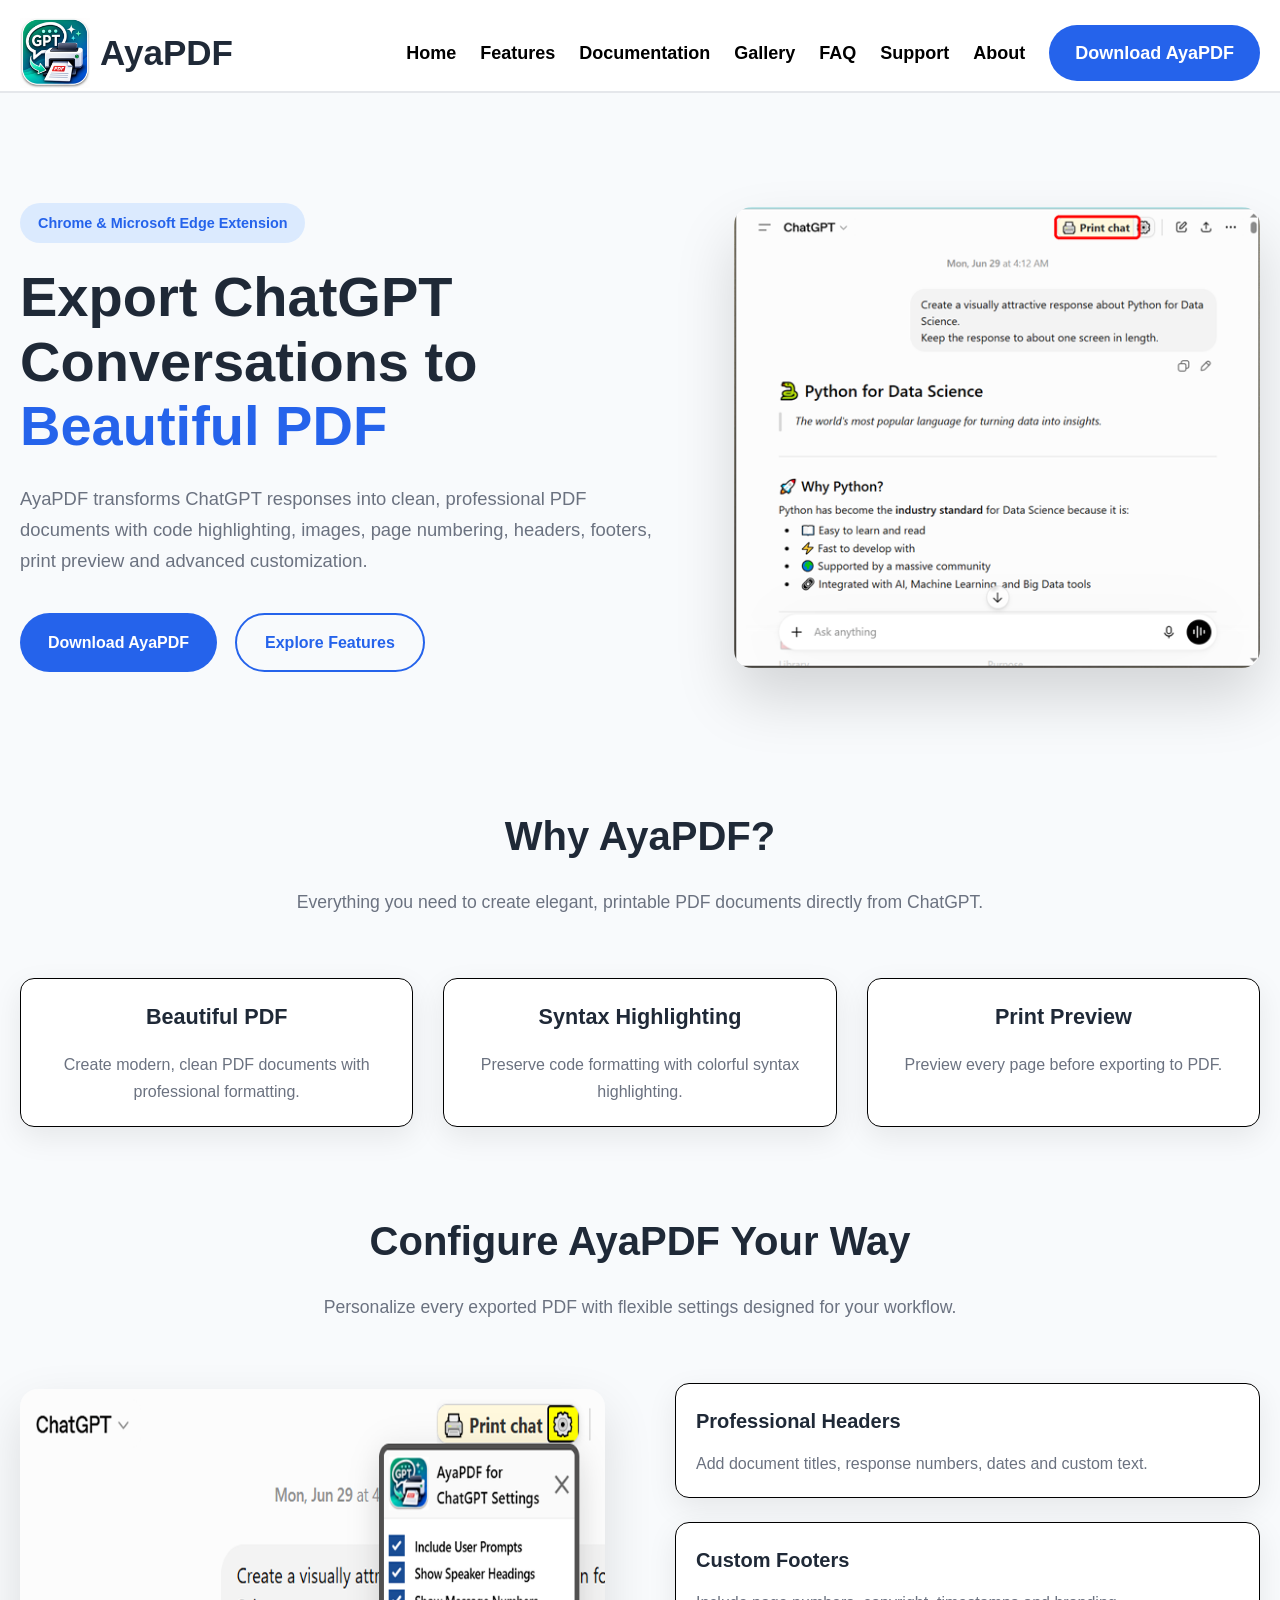
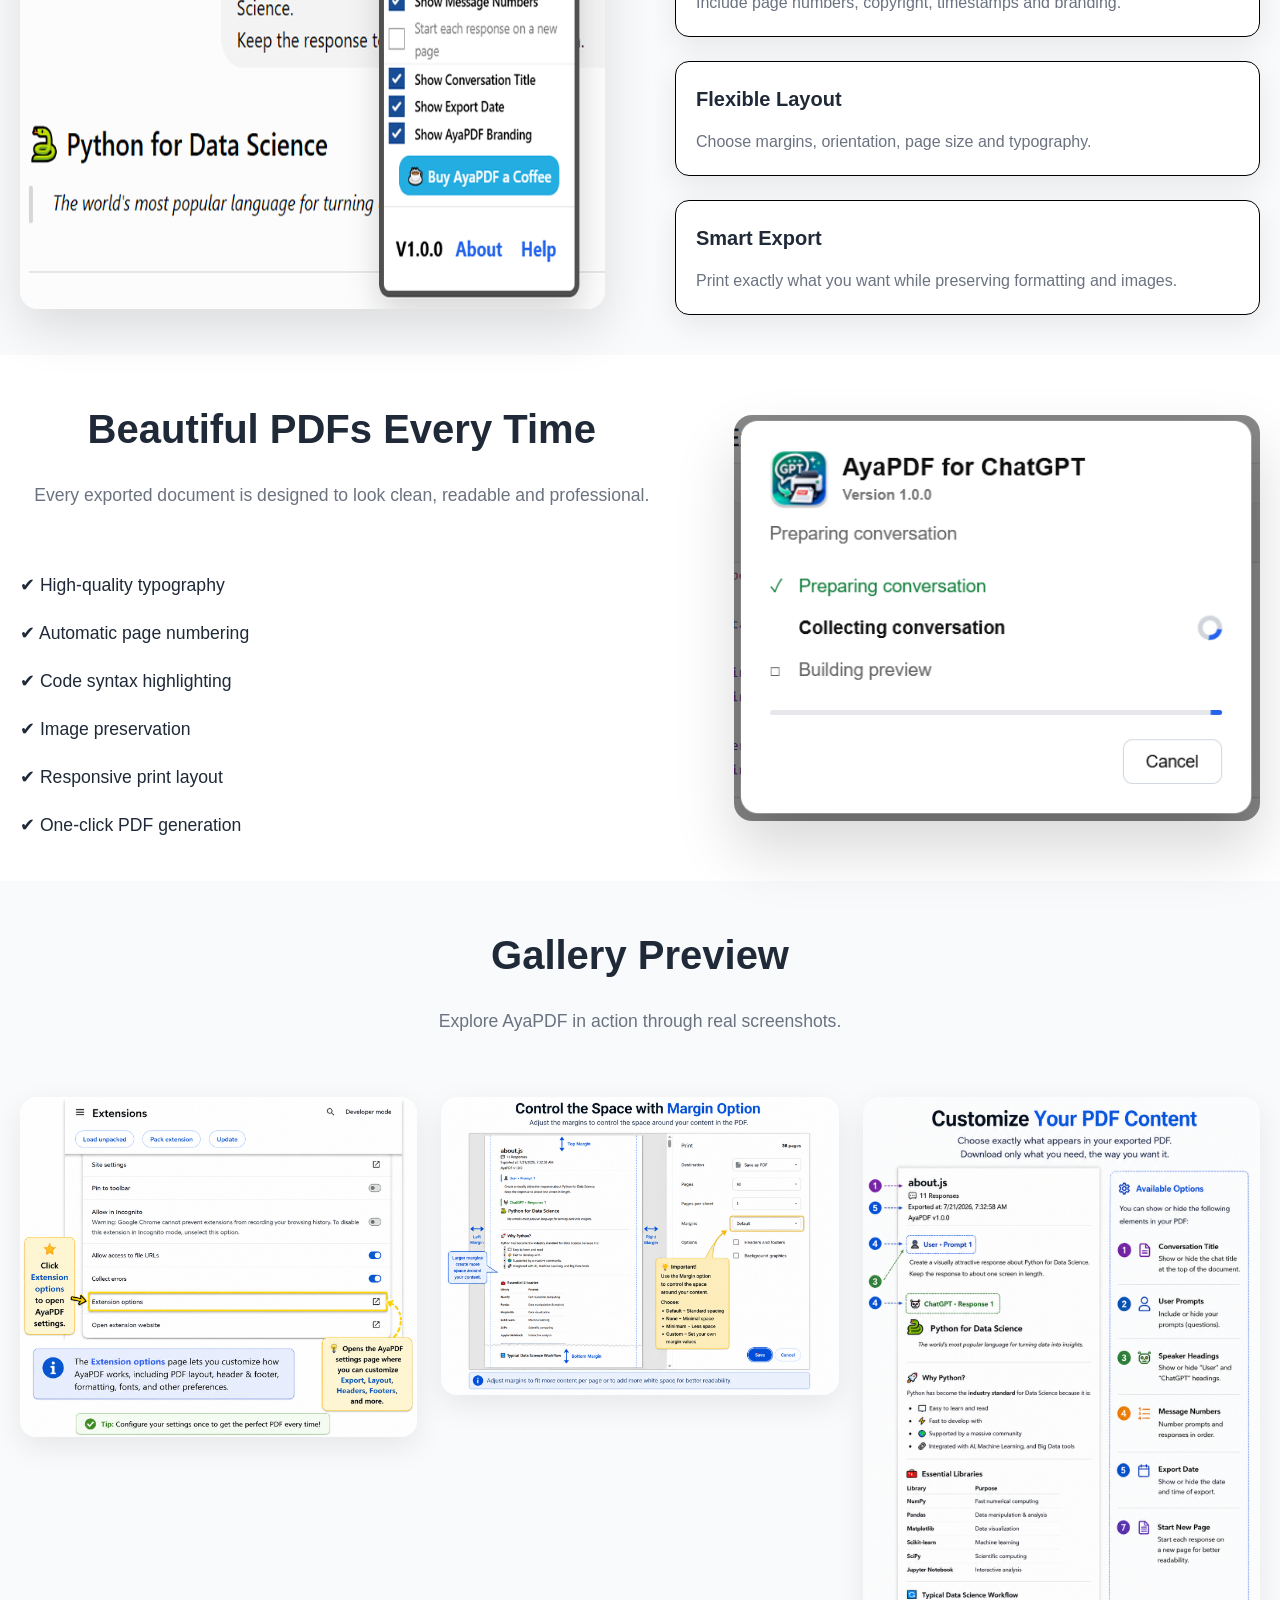
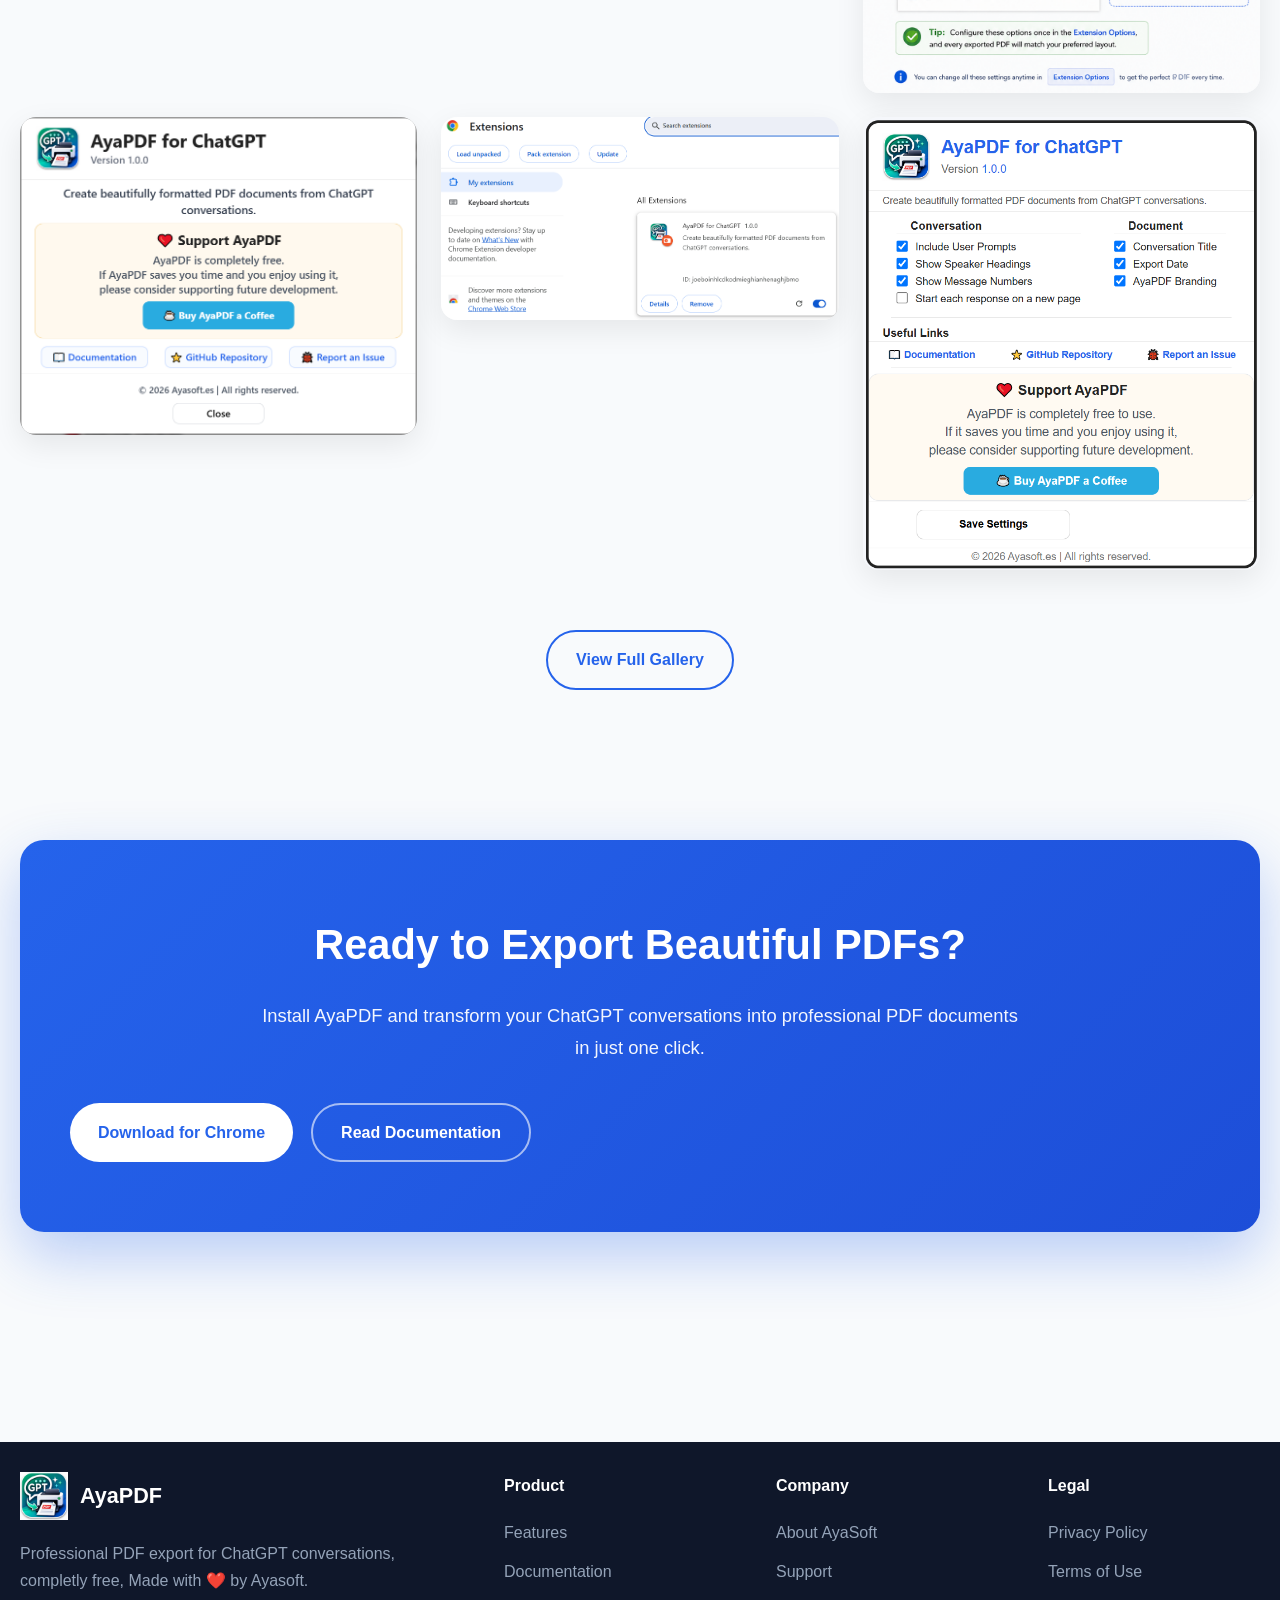
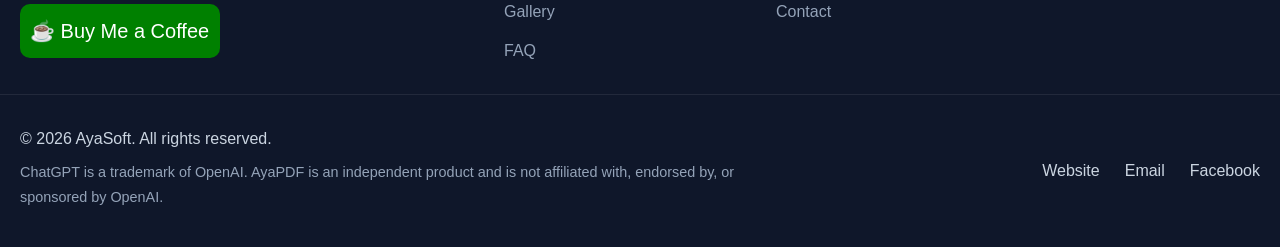
==== index.html @ 7990304e "Initial commit" ====
<!DOCTYPE html>
<html lang="en">

<head>

    <meta charset="UTF-8">
    <meta name="viewport" content="width=device-width, initial-scale=1.0">

    <title>AyaPDF for ChatGPT | Beautiful PDF Export</title>

    <meta name="description"
          content="Export ChatGPT conversations to beautiful PDF documents with syntax highlighting, page numbering, headers, footers and print preview.">

    <link rel="icon" href="images/logo.png">

    <link rel="stylesheet" href="css/common.css">
    <link rel="stylesheet" href="css/responsive.css">
    <link rel="stylesheet" href="css/home.css">

</head>

<body>

<header id="header"></header>

<main>

    <!-- ===================================================== -->
    <!-- HERO -->
    <!-- ===================================================== -->

    <section class="hero">

        <div class="container hero-grid">

            <div class="hero-content fade-in">

                <span class="badge">
                    Chrome & Microsoft Edge Extension
                </span>

                <h1>
                    Export ChatGPT Conversations to
                    <span>Beautiful PDF</span>
                </h1>

                <p>

                    AyaPDF transforms ChatGPT responses into clean,
                    professional PDF documents with code highlighting,
                    images, page numbering, headers, footers,
                    print preview and advanced customization.

                </p>

                <div class="hero-buttons">

                    <a href="#download"
                       class="btn btn-primary">

                        Download AyaPDF

                    </a>

                    <a href="features.html"
                       class="btn btn-outline">

                        Explore Features

                    </a>

                </div>

            </div>

            <div class="hero-image fade-in">

                <img src="images/01.png"
                     alt="AyaPDF Screenshot">

            </div>

        </div>

    </section>

    <!-- ===================================================== -->
    <!-- WHY AYAPDF -->
    <!-- ===================================================== -->

    <section class="why">

        <div class="container">

            <h2 class="section-title">
                Why AyaPDF?
            </h2>

            <p class="section-subtitle">

                Everything you need to create elegant,
                printable PDF documents directly from ChatGPT.

            </p>

            <div class="features-grid">

                <article class="card">

                    <h3>Beautiful PDF</h3>

                    <p>

                        Create modern, clean PDF documents
                        with professional formatting.

                    </p>

                </article>

                <article class="card">

                    <h3>Syntax Highlighting</h3>

                    <p>

                        Preserve code formatting with
                        colorful syntax highlighting.

                    </p>

                </article>

                <article class="card">

                    <h3>Print Preview</h3>

                    <p>

                        Preview every page before
                        exporting to PDF.

                    </p>

                </article>

            </div>

        </div>

    </section>

    <!-- ===================================================== -->
    <!-- CONFIGURE AYAPDF -->
    <!-- ===================================================== -->

    <section class="configure">

        <div class="container">

            <h2 class="section-title">
                Configure AyaPDF Your Way
            </h2>

            <p class="section-subtitle">

                Personalize every exported PDF with flexible settings
                designed for your workflow.

            </p>

            <div class="configure-grid">

                <div class="configure-image">

                    <img src="images/settings.png"
                         alt="AyaPDF Settings">

                </div>

                <div class="configure-content">

                    <div class="card">

                        <h3>Professional Headers</h3>

                        <p>
                            Add document titles, response numbers,
                            dates and custom text.
                        </p>

                    </div>

                    <div class="card">

                        <h3>Custom Footers</h3>

                        <p>
                            Include page numbers, copyright,
                            timestamps and branding.
                        </p>

                    </div>

                    <div class="card">

                        <h3>Flexible Layout</h3>

                        <p>
                            Choose margins, orientation,
                            page size and typography.
                        </p>

                    </div>

                    <div class="card">

                        <h3>Smart Export</h3>

                        <p>
                            Print exactly what you want while
                            preserving formatting and images.
                        </p>

                    </div>

                </div>

            </div>

        </div>

    </section>

    <!-- ===================================================== -->
    <!-- BEAUTIFUL PDF -->
    <!-- ===================================================== -->

    <section class="beautiful-pdf">

        <div class="container hero-grid">

            <div>

                <h2 class="section-title text-center">
                    Beautiful PDFs Every Time
                </h2>

                <p class="section-subtitle">

                    Every exported document is designed to look clean,
                    readable and professional.

                </p>

                <ul class="pdf-list">

                    <li>✔ High-quality typography</li>

                    <li>✔ Automatic page numbering</li>

                    <li>✔ Code syntax highlighting</li>

                    <li>✔ Image preservation</li>

                    <li>✔ Responsive print layout</li>

                    <li>✔ One-click PDF generation</li>

                </ul>

            </div>

            <div class="hero-image">

                <img src="images/03.png"
                     alt="Beautiful PDF">

            </div>

        </div>

    </section>    

    <!-- ===================================================== -->
    <!-- GALLERY PREVIEW -->
    <!-- ===================================================== -->

    <section class="gallery-preview">

        <div class="container">

            <h2 class="section-title">
                Gallery Preview
            </h2>

            <p class="section-subtitle">

                Explore AyaPDF in action through real screenshots.

            </p>

            <div class="gallery-grid">

                <img src="images/04.png" alt="AyaPDF Screenshot">

                <img src="images/06.png" alt="AyaPDF Screenshot">

                <img src="images/07.png" alt="AyaPDF Screenshot">

                <img src="images/08.png" alt="AyaPDF Screenshot">

                <img src="images/09.png" alt="AyaPDF Screenshot">

                <img src="images/11.png" alt="AyaPDF Screenshot">

            </div>

            <div class="text-center mt-5">

                <a href="gallery.html"
                   class="btn btn-outline">

                    View Full Gallery

                </a>

            </div>

        </div>

    </section>

    <!-- ===================================================== -->
    <!-- DOWNLOAD -->
    <!-- ===================================================== -->

    <section class="download-section"
             id="download">

        <div class="container">

            <div class="download-card">

                <h2>

                    Ready to Export Beautiful PDFs?

                </h2>

                <p>

                    Install AyaPDF and transform your ChatGPT
                    conversations into professional PDF documents
                    in just one click.

                </p>

                <div class="hero-buttons">

                    <a href="#"
                       class="btn btn-primary">

                        Download for Chrome

                    </a>

                    <a href="documentation.html"
                       class="btn btn-outline">

                        Read Documentation

                    </a>

                </div>

            </div>

        </div>

    </section>

</main>

<footer id="footer"></footer>

<script src="js/include.js"></script>
<script src="js/main.js"></script>

</body>

</html>
---- css/common.css ----
:root {
  --primary: #2563eb;
  --primary-dark: #1d4ed8;

  --text: #1f2937;
  --text-light: #6b7280;

  --white: #ffffff;

  --bg: #f8fafc;
  --bg-light: #f8fafc;

  --border: #e5e7eb;

  --shadow: 0 10px 30px rgba(0, 0, 0, 0.08);

  --header-height: 76px;

  --radius: 14px;

  --transition: 0.25s ease;

  --container: 1280px;
}

* {
  margin: 0;
  padding: 0;
  box-sizing: border-box;
}

html {
  scroll-behavior: smooth;
}

body {
  font-family: "Segoe UI", Arial, Helvetica, sans-serif;

  color: var(--text);

  background: var(--bg);

  line-height: 1.7;

  overflow-x: hidden;
}

img {
  display: block;

  max-width: 100%;
}

a {
  color: inherit;

  text-decoration: none;

  transition: var(--transition);
}

ul {
  list-style: none;
}

.container {
  width: min(calc(100% - 40px), var(--container));

  margin: auto;
}

main {
  min-height: 70vh;
}

/* =======================================
   HEADER
======================================= */

.site-header {
  position: sticky;

  top: 0;

  z-index: 1000;

  background: rgba(255, 255, 255, 0.92);

  backdrop-filter: blur(12px);

  border-bottom: 1px solid transparent;

  transition: var(--transition);
  padding-top: 15px;
  pdding-bottom: 15px;
  border-bottom: 2px solid var(--border);
}

.site-header.scrolled {
  border-bottom: 1px solid var(--border);

  box-shadow: 0 6px 24px rgba(0, 0, 0, 0.06);
}

.header-container {
  height: var(--header-height);

  display: flex;

  align-items: center;

  justify-content: space-between;
}

.logo {
  display: flex;

  align-items: center;

  gap: 10px;

  font-size:35px;

  font-weight: 800;
}

.logo img {
  width: 70px;

  height: 70px;

}

.main-nav ul {
  display: flex;

  align-items: center;

  gap: 24px;



}

.main-nav a {
  color: #000;
  font-size:18px;

  font-weight: 500;
  font-weight: 700;
}

.main-nav a:hover {
  color: var(--primary);
}

.main-nav a.active {
  color: var(--primary);

  font-weight: 700;
}

.btn-download {
  display: inline-flex;

  align-items: center;

  justify-content: center;

  padding: 13px 26px;

  background: var(--primary);

  color: #fff !important;

  border-radius: 999px;

  font-weight: 900;
}

.btn-download:hover {
  background: var(--primary-dark);
}

.menu-toggle {
  display: none;

  background: none;

  border: none;

  cursor: pointer;
}

.menu-toggle span {
  display: block;

  width: 26px;

  height: 3px;

  background: #222;

  margin: 5px 0;

  transition: 0.3s;
}



/* =======================================
   FOOTER
======================================= */

.site-footer {
  margin-top: 100px;

  background: #0f172a;

  color: #cbd5e1;
}

.footer-grid {
  display: grid;

  grid-template-columns: 2fr 1fr 1fr 1fr;

  gap: 60px;

  padding: 30px 0;
}

.footer-logo {
  display: flex;

  align-items: center;

  gap: 12px;

  margin-bottom: 20px;

  color: #fff;

  font-size: 1.35rem;

  font-weight: 700;
}

.footer-logo img {
  width: 48px;

  height: 48px;
}

.footer-brand p {
  max-width: 420px;

  color: #94a3b8;
}

.footer-column h4 {
  color: #fff;

  margin-bottom: 20px;

  font-size: 1rem;
}

.footer-column ul {
  display: flex;

  flex-direction: column;

  gap: 12px;
}

.footer-column a {
  color: #94a3b8;
}

.footer-column a:hover {
  color: #fff;
}

.footer-bottom {
  border-top: 1px solid rgba(255, 255, 255, 0.08);
}

.footer-bottom-content {
  display: flex;

  justify-content: space-between;

  align-items: center;

  gap: 40px;

  padding: 30px 0;
}

.footer-copy p {
  margin-bottom: 8px;
}

.footer-note {
  color: #94a3b8;

  font-size: 0.9rem;

  max-width: 760px;
}

.footer-links {
  display: flex;

  gap: 25px;

  flex-wrap: wrap;
}

.footer-links a {
  color: #cbd5e1;

  font-weight: 500;
}

.footer-links a:hover {
  color: #fff;
}

/* =======================================
   BUTTONS
======================================= */

.btn {
  display: inline-flex;

  align-items: center;

  justify-content: center;

  gap: 10px;

  padding: 14px 28px;

  border-radius: 999px;

  font-weight: 600;

  transition: var(--transition);
}

.btn-primary {
  background: var(--primary);

  color: #fff;
}

.btn-primary:hover {
  background: var(--primary-dark);
}

.btn-outline {
  border: 2px solid var(--primary);

  color: var(--primary);
}

.btn-outline:hover {
  background: var(--primary);

  color: #fff;
}

/* =======================================
   COMMON SECTIONS
======================================= */

section {
  padding: 40px 0;
}

.section-title {
  font-size: 2.5rem;

  font-weight: 700;

  text-align: center;

  margin-bottom: 18px;
}

.section-subtitle {
  max-width: 760px;

  margin: 0 auto 60px;

  text-align: center;

  color: var(--text-light);

  font-size: 1.1rem;
}

/* =======================================
   CARDS
======================================= */

.card {
  background: #fff;

  border: 1px solid var(--border);

  border-radius: var(--radius);

  box-shadow: var(--shadow);

  padding: 20px;

  transition: var(--transition);
  border-color: black;
}

.card:hover {
  transform: translateY(-6px);

  box-shadow: 0 18px 40px rgba(0, 0, 0, 0.12);
}

/* =======================================
   UTILITIES
======================================= */

.text-center {
  text-align: center;
}

.mt-1 {
  margin-top: 10px;
}
.mt-2 {
  margin-top: 20px;
}
.mt-3 {
  margin-top: 30px;
}
.mt-4 {
  margin-top: 40px;
}
.mt-5 {
  margin-top: 60px;
}

.mb-1 {
  margin-bottom: 10px;
}
.mb-2 {
  margin-bottom: 20px;
}
.mb-3 {
  margin-bottom: 30px;
}
.mb-4 {
  margin-bottom: 40px;
}
.mb-5 {
  margin-bottom: 60px;
}

.py-0 {
  padding-top: 0;
  padding-bottom: 0;
}

/* =======================================
   ANIMATIONS
======================================= */

.fade-in {
  animation: fadeIn 0.8s ease both;
}

@keyframes fadeIn {
  from {
    opacity: 0;
    transform: translateY(25px);
  }

  to {
    opacity: 1;
    transform: translateY(0);
  }
}

@keyframes float {
  0% {
    transform: translateY(0);
  }

  50% {
    transform: translateY(-8px);
  }

  100% {
    transform: translateY(0);
  }
}

.float {
  animation: float 4s ease-in-out infinite;
}

/* =======================================
   SELECTION
======================================= */

::selection {
  background: var(--primary);

  color: #fff;
}

/* =======================================
   SCROLLBAR
======================================= */

::-webkit-scrollbar {
  width: 10px;
}

::-webkit-scrollbar-track {
  background: #f3f4f6;
}

::-webkit-scrollbar-thumb {
  background: #cbd5e1;

  border-radius: 999px;
}

::-webkit-scrollbar-thumb:hover {
  background: #94a3b8;
}

.buymecoffe {
  border: 3px sold red;
  padding: 10px 10px;
  border-radius: 10px;
  background-color: green;
  color: white;
  margin-top: 10px;
  width: 200px;
  weight:700;
  font-size: 20px;
}

.buymecoffe:hover {
  background-color: rgb(255, 238, 0);
  color: black;
  transform:translateY(-3px);
}
---- css/responsive.css ----
/* ==========================================
   1200px
========================================== */

@media (max-width:1200px){

    .container{
        width:min(calc(100% - 40px),1100px);
    }

}


/* ==========================================
   992px
========================================== */

@media (max-width:992px){

    .footer-grid{

        grid-template-columns:1fr 1fr;
        gap:50px;

    }

}


/* ==========================================
   768px
========================================== */

@media (max-width:768px){

    :root{

        --header-height:72px;

    }

    .menu-toggle{

        display:block;
        z-index:1002;

    }

    .main-nav{

        position:fixed;

        top:72px;
        left:0;
        right:0;

        background:#ffffff;

        border-top:1px solid var(--border);

        box-shadow:0 20px 40px rgba(0,0,0,.08);

        padding:20px;

        transform:translateY(-120%);
        opacity:0;
        visibility:hidden;

        transition:.3s;

    }

    .main-nav.active{

        transform:translateY(0);

        opacity:1;

        visibility:visible;

    }

    .main-nav ul{

        flex-direction:column;

        align-items:flex-start;

        gap:18px;

    }

    .nav-download{

        width:100%;
        margin-top:10px;

    }

    .nav-download .btn-download{

        width:100%;
        justify-content:center;

    }

    .menu-toggle.active span:nth-child(1){

        transform:translateY(8px) rotate(45deg);

    }

    .menu-toggle.active span:nth-child(2){

        opacity:0;

    }

    .menu-toggle.active span:nth-child(3){

        transform:translateY(-8px) rotate(-45deg);

    }

    .section-title{

        font-size:2rem;

    }

    .section-subtitle{

        font-size:1rem;

        margin-bottom:40px;

    }

    .footer-grid{

        grid-template-columns:1fr;

        gap:40px;

    }

    .footer-bottom-content{

        flex-direction:column;

        align-items:flex-start;

        gap:25px;

    }

}


/* ==========================================
   576px
========================================== */

@media (max-width:576px){

    .container{

        width:calc(100% - 24px);

    }

    section{

        padding:70px 0;

    }

    .section-title{

        font-size:1.8rem;

    }

    .logo span{

        font-size:1.15rem;

    }

    .logo img{

        width:42px;
        height:42px;

    }

    .footer-logo img{

        width:42px;
        height:42px;

    }

    .btn,
    .btn-download{

        width:100%;

    }

}
---- css/home.css ----
/* =======================================
   HERO
======================================= */

.hero{

    padding:110px 0 90px;

    /* background:linear-gradient(
        180deg,
        #ffffff 0%,
        #f8fbff 100%
    ); */
    background-color: #F8FAFC;

}

.hero-grid{

    display:grid;

    grid-template-columns:1.1fr .9fr;

    align-items:center;

    gap:70px;

}

.badge{

    display:inline-block;

    padding:8px 18px;

    border-radius:999px;

    background:#dbeafe;

    color:#2563eb;

    font-size:.9rem;

    font-weight:600;

    margin-bottom:22px;

}

.hero h1{

    font-size:3.5rem;

    line-height:1.15;

    margin-bottom:24px;

}

.hero h1 span{

    color:var(--primary);

}

.hero p{

    font-size:1.15rem;

    color:var(--text-light);

    margin-bottom:36px;

    max-width:650px;

}

.hero-buttons{

    display:flex;

    gap:18px;

    flex-wrap:wrap;

}

.hero-image{

    text-align:center;

}

.hero-image img{

    width:100%;

    max-width:560px;

    margin:auto;

    border-radius:18px;

    box-shadow:0 30px 60px rgba(0,0,0,.15);

}

/* =======================================
   WHY AYAPDF
======================================= */

.features-grid{

    display:grid;

    grid-template-columns:repeat(3,1fr);

    gap:30px;

}

.features-grid .card{

    text-align:center;

}

.features-grid h3{

    margin-bottom:16px;

    font-size:1.35rem;

}

.features-grid p{

    color:var(--text-light);

}

/* =======================================
   CONFIGURE AYAPDF
======================================= */

.configure{

    background:var(--bg-light);

}

.configure-grid{

    display:grid;

    grid-template-columns:1fr 1fr;

    gap:70px;

    align-items:center;

}

.configure-image img{

    width:100%;

    border-radius:18px;

    box-shadow:0 20px 50px rgba(0,0,0,.12);

}

.configure-content{

    display:grid;

    gap:24px;

}

.configure-content .card h3{

    margin-bottom:12px;

    font-size:1.25rem;

}

.configure-content .card p{

    color:var(--text-light);

}

/* =======================================
   BEAUTIFUL PDF
======================================= */

.beautiful-pdf{

    background:#fff;

}

.pdf-list{

    display:grid;

    gap:18px;

    margin-top:30px;

}

.pdf-list li{

    font-size:1.1rem;

    font-weight:500;

    color:var(--text);

}

/* =======================================
   GALLERY PREVIEW
======================================= */

.gallery-preview{

    background:var(--bg-light);

}

.gallery-grid{

    display:grid;

    grid-template-columns:repeat(3,1fr);

    gap:24px;

}

.gallery-grid img{

    width:100%;

    border-radius:16px;

    cursor:pointer;

    transition:var(--transition);

    box-shadow:0 10px 30px rgba(0,0,0,.08);

}

.gallery-grid img:hover{

    transform:translateY(-8px);

    box-shadow:0 20px 45px rgba(0,0,0,.16);

}

/* =======================================
   DOWNLOAD CTA
======================================= */

.download-section{

    padding:110px 0;

}

.download-card{

    background:linear-gradient(
        135deg,
        #2563eb,
        #1d4ed8
    );

    color:#ffffff;

    border-radius:24px;

    padding:70px 50px;

    text-align:center;

    box-shadow:0 24px 60px rgba(37,99,235,.30);

}

.download-card h2{

    font-size:2.6rem;

    margin-bottom:20px;

}

.download-card p{

    max-width:760px;

    margin:0 auto 40px;

    font-size:1.15rem;

    opacity:.95;

}

.download-card .btn-primary{

    background:#ffffff;

    color:var(--primary);

}

.download-card .btn-primary:hover{

    background:#f3f4f6;

}

.download-card .btn-outline{

    border:2px solid rgba(255,255,255,.6);

    color:#ffffff;

}

.download-card .btn-outline:hover{

    background:#ffffff;

    color:var(--primary);

}

/* =======================================
   RESPONSIVE
======================================= */

@media (max-width:992px){

    .hero-grid,
    .configure-grid{

        grid-template-columns:1fr;

        text-align:center;

    }

    .features-grid{

        grid-template-columns:1fr;

    }

    .gallery-grid{

        grid-template-columns:repeat(2,1fr);

    }

    .pdf-list{

        text-align:left;

        max-width:420px;

        margin:30px auto 0;

    }

}

@media (max-width:576px){

    .hero{

        padding:80px 0 60px;

    }

    .hero h1{

        font-size:2.4rem;

    }

    .gallery-grid{

        grid-template-columns:1fr;

    }

    .download-card{

        padding:45px 24px;

    }

    .download-card h2{

        font-size:2rem;

    }

}
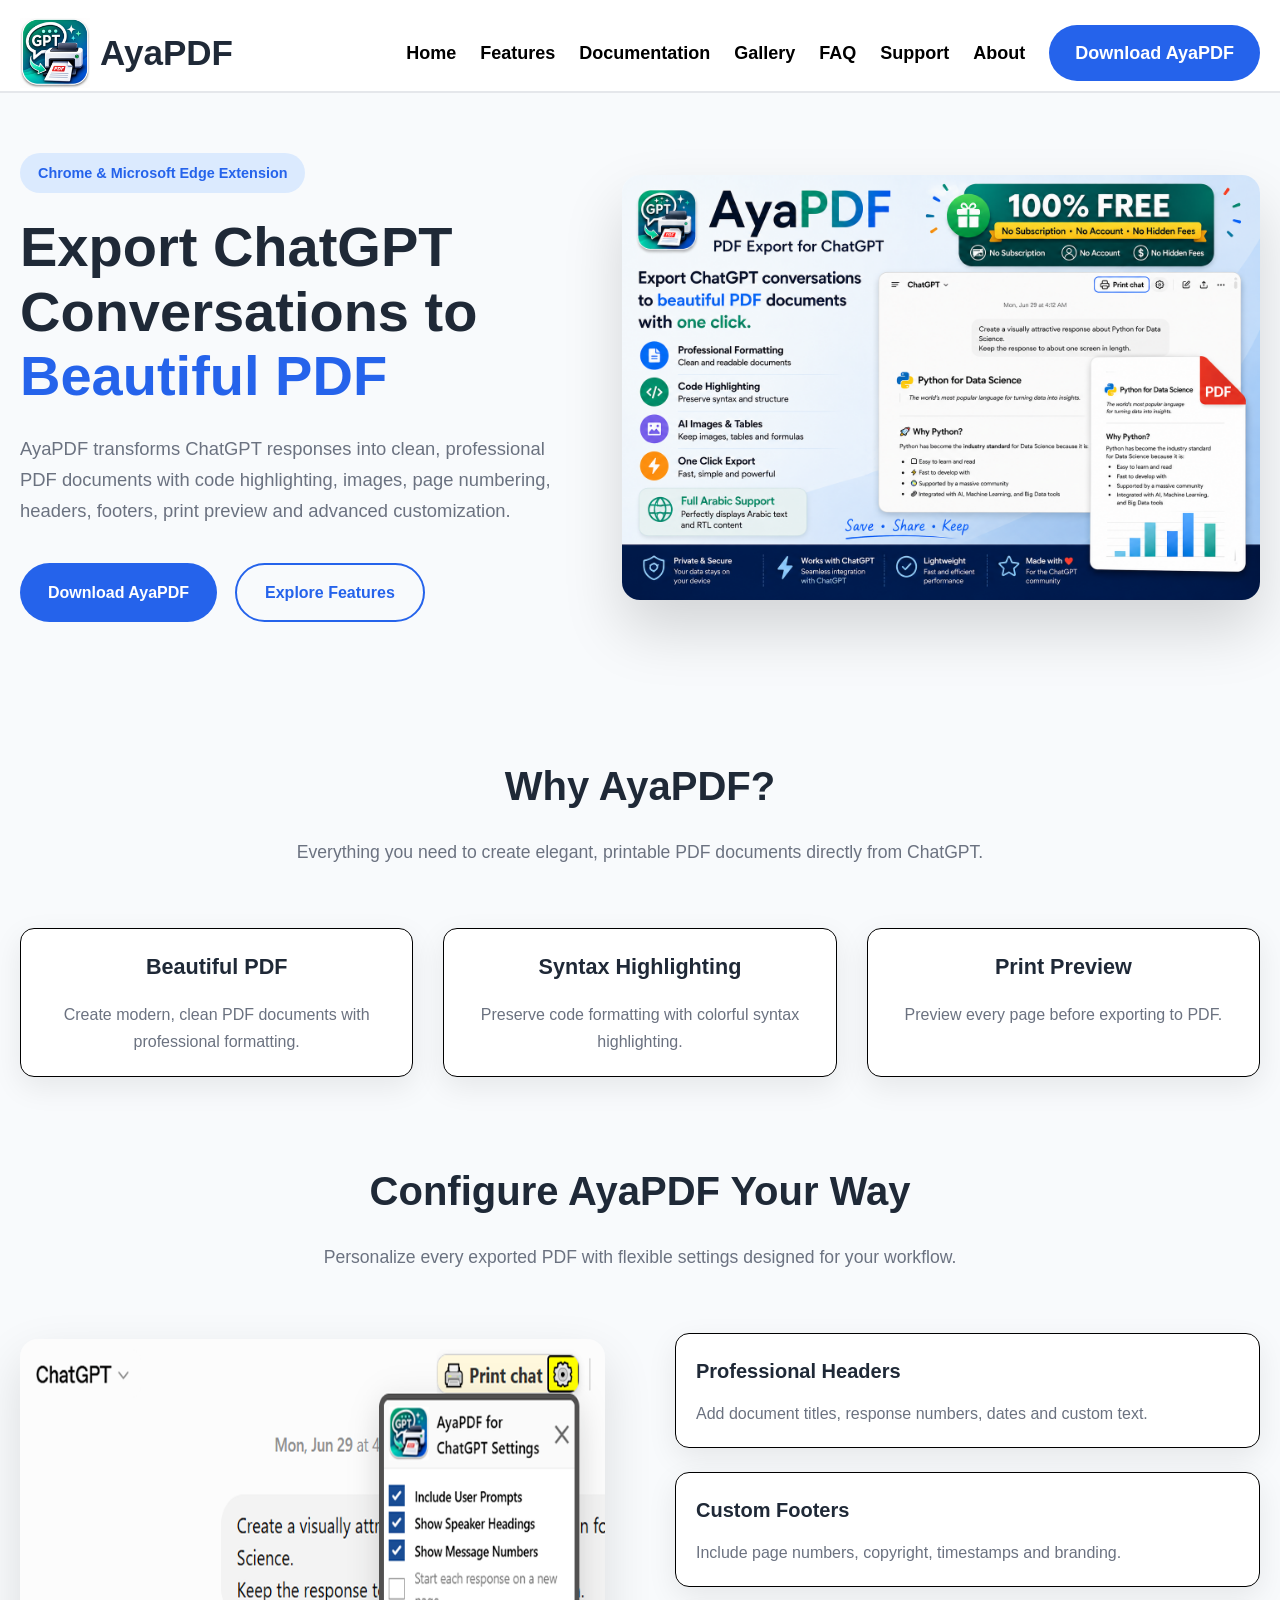
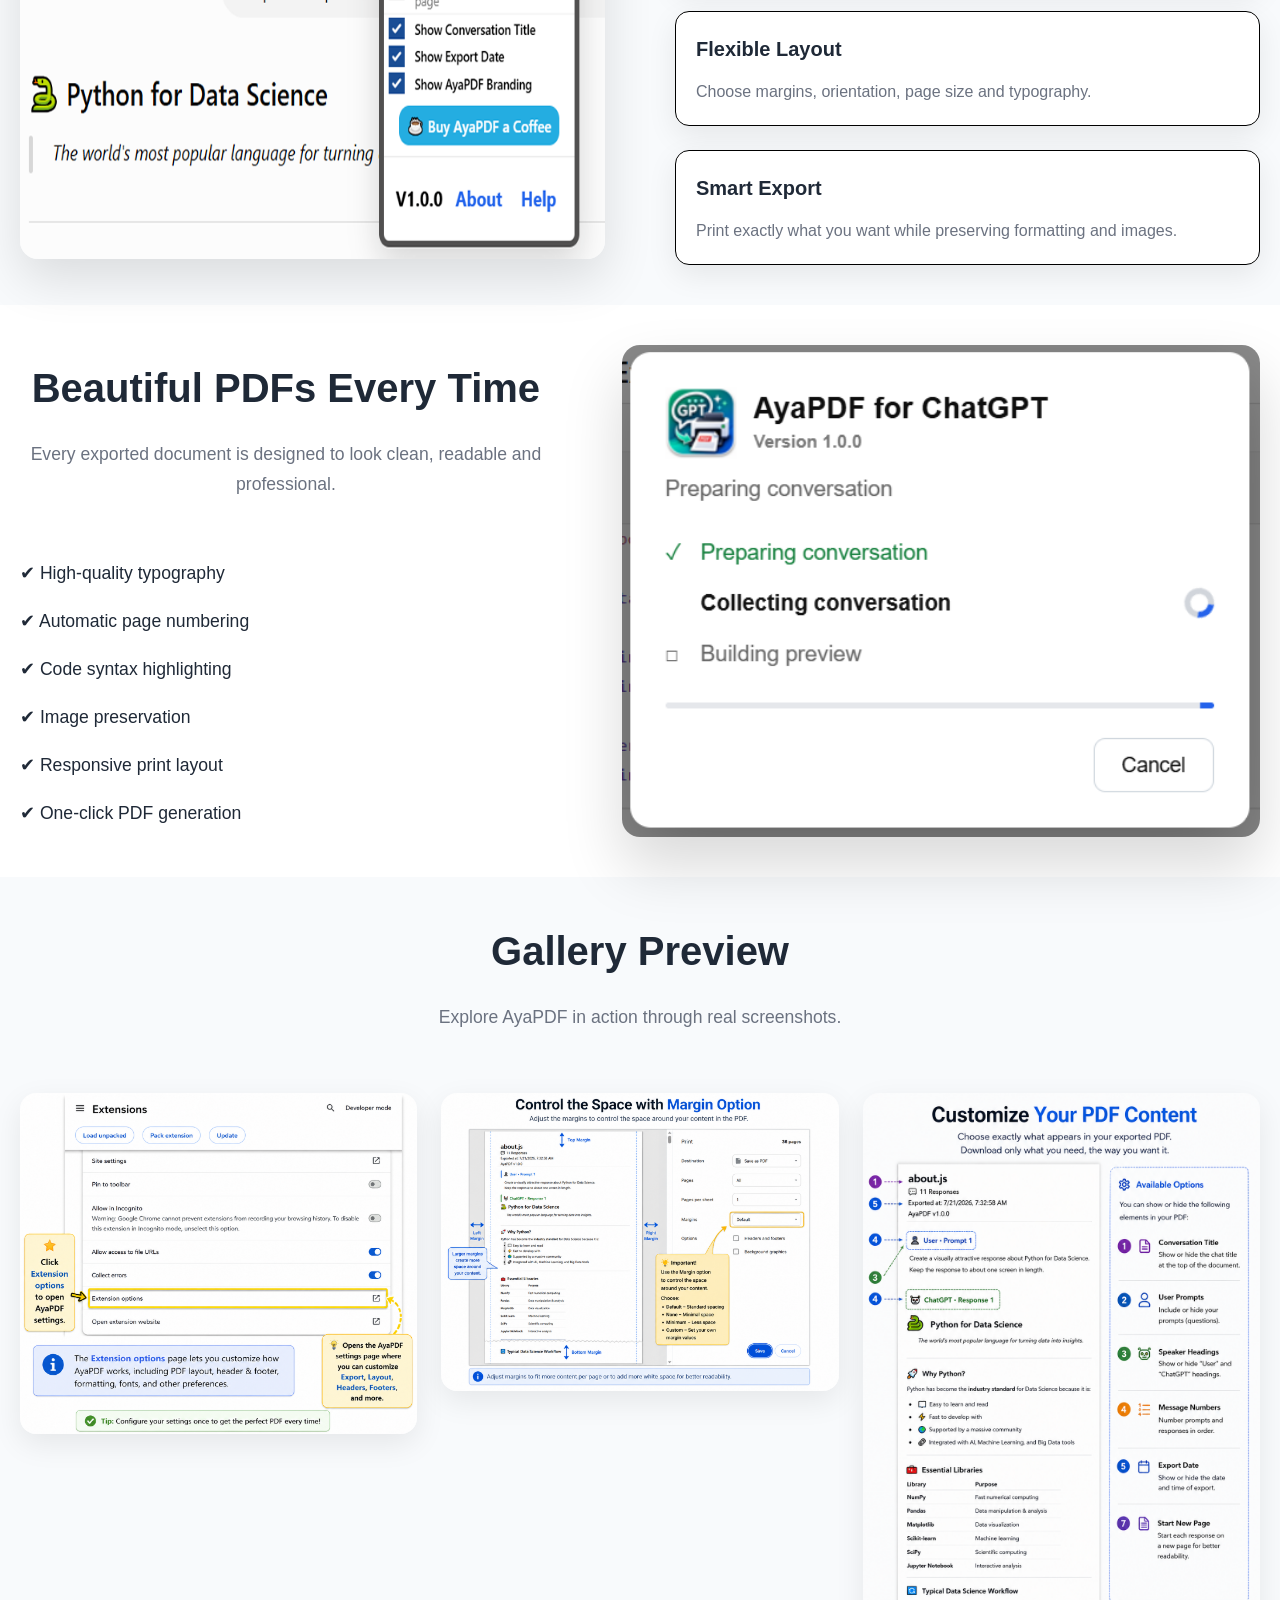
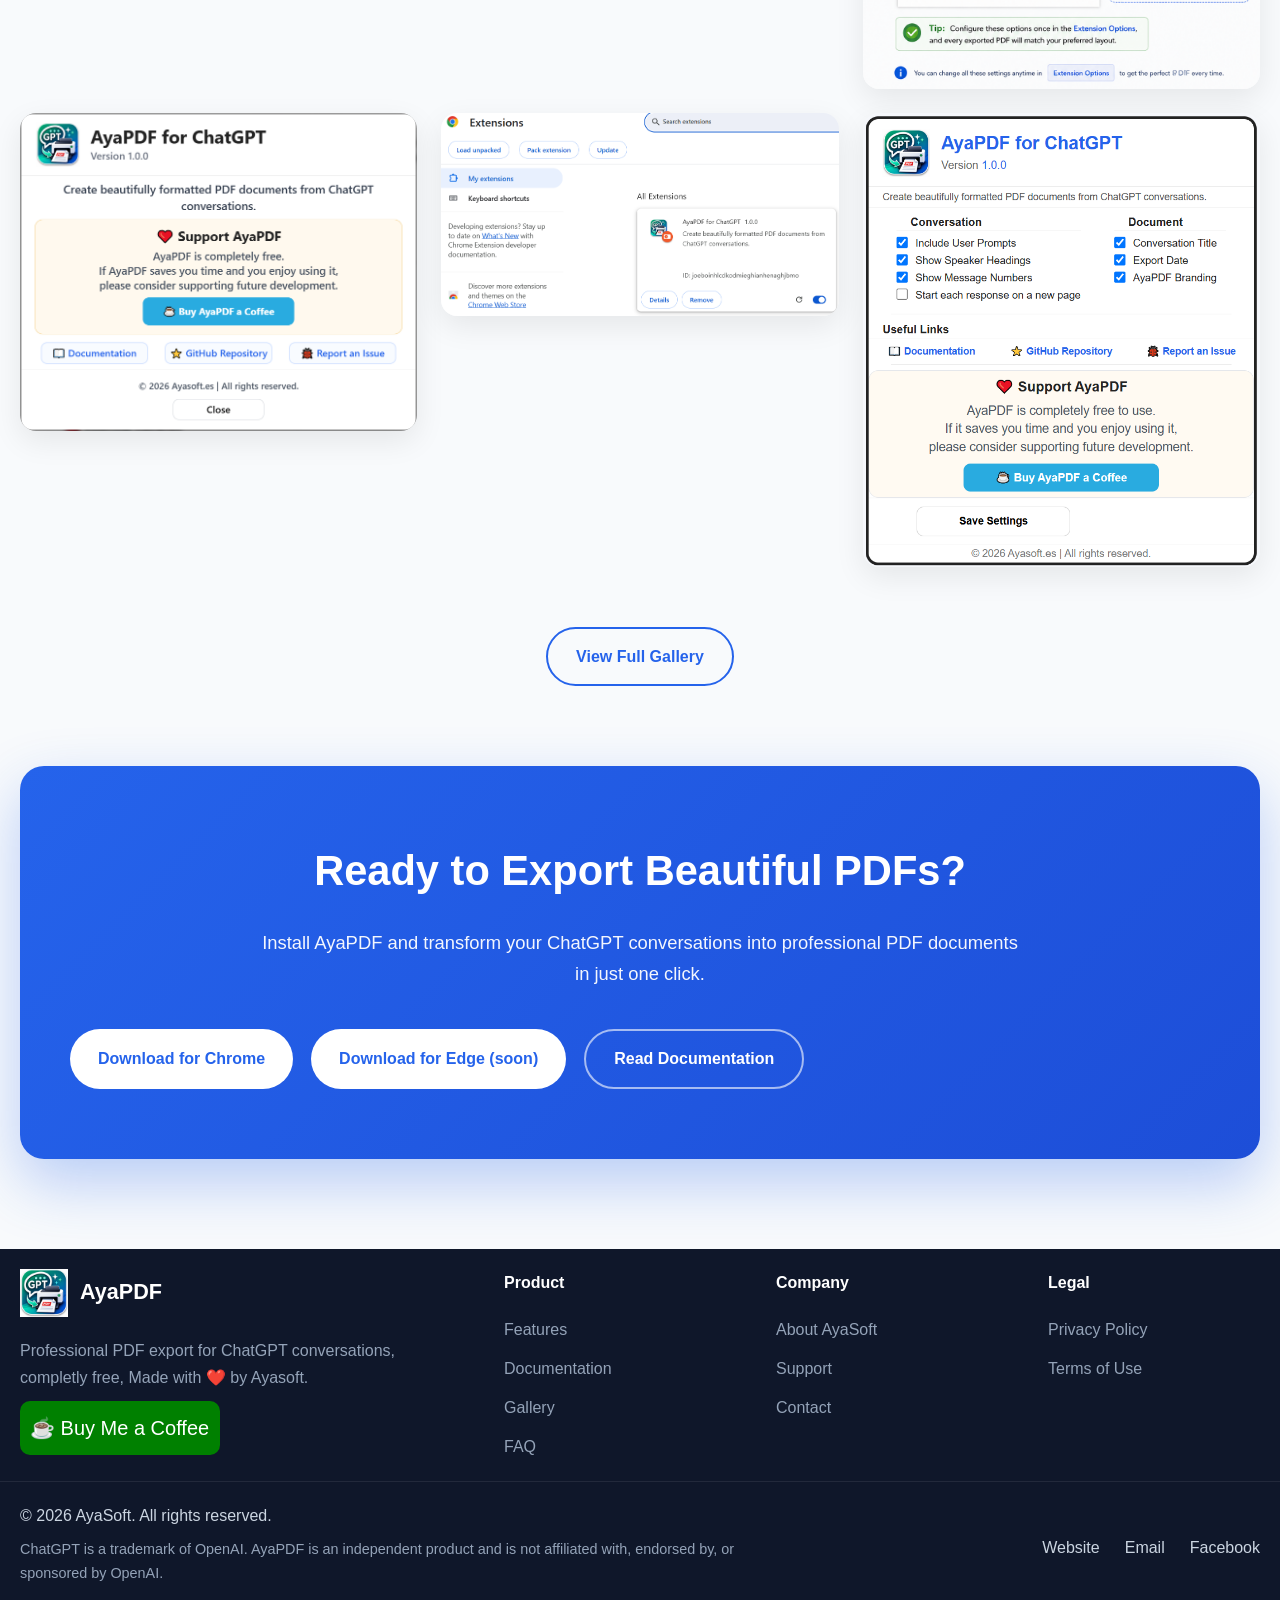
==== commit f6489a95: "puplish v1.0.0" ====
--- a/index.html
+++ b/index.html
@@ -1,392 +1,280 @@
-<!DOCTYPE html>
+<!doctype html>
 <html lang="en">
-
-<head>
-
-    <meta charset="UTF-8">
-    <meta name="viewport" content="width=device-width, initial-scale=1.0">
+  <head>
+    <!-- Google tag (gtag.js) -->
+    <script
+      async
+      src="https://www.googletagmanager.com/gtag/js?id=G-0KQRY2Y31G"
+    ></script>
+    <script>
+      window.dataLayer = window.dataLayer || [];
+      function gtag() {
+        dataLayer.push(arguments);
+      }
+      gtag("js", new Date());
+
+      gtag("config", "G-0KQRY2Y31G");
+    </script>
+
+    <meta charset="UTF-8" />
+    <meta name="viewport" content="width=device-width, initial-scale=1.0" />
 
     <title>AyaPDF for ChatGPT | Beautiful PDF Export</title>
 
-    <meta name="description"
-          content="Export ChatGPT conversations to beautiful PDF documents with syntax highlighting, page numbering, headers, footers and print preview.">
-
-    <link rel="icon" href="images/logo.png">
-
-    <link rel="stylesheet" href="css/common.css">
-    <link rel="stylesheet" href="css/responsive.css">
-    <link rel="stylesheet" href="css/home.css">
-
-</head>
-
-<body>
-
-<header id="header"></header>
-
-<main>
-
-    <!-- ===================================================== -->
-    <!-- HERO -->
-    <!-- ===================================================== -->
-
-    <section class="hero">
-
+    <meta
+      name="description"
+      content="Export ChatGPT conversations to beautiful PDF documents with syntax highlighting, page numbering, headers, footers and print preview."
+    />
+
+    <link rel="icon" href="images/logo.png" />
+
+    <link rel="stylesheet" href="css/common.css" />
+    <link rel="stylesheet" href="css/responsive.css" />
+    <link rel="stylesheet" href="css/home.css" />
+  </head>
+
+  <body>
+    <header id="header"></header>
+
+    <main>
+      <!-- ===================================================== -->
+      <!-- HERO -->
+      <!-- ===================================================== -->
+
+      <section class="hero">
         <div class="container hero-grid">
-
-            <div class="hero-content fade-in">
-
-                <span class="badge">
-                    Chrome & Microsoft Edge Extension
-                </span>
-
-                <h1>
-                    Export ChatGPT Conversations to
-                    <span>Beautiful PDF</span>
-                </h1>
+          <div class="hero-content fade-in">
+            <span class="badge"> Chrome & Microsoft Edge Extension </span>
+
+            <h1>
+              Export ChatGPT Conversations to
+              <span>Beautiful PDF</span>
+            </h1>
+
+            <p>
+              AyaPDF transforms ChatGPT responses into clean, professional PDF
+              documents with code highlighting, images, page numbering, headers,
+              footers, print preview and advanced customization.
+            </p>
+
+            <div class="hero-buttons">
+              <a href="#download" class="btn btn-primary"> Download AyaPDF </a>
+
+              <a href="features.html" class="btn btn-outline">
+                Explore Features
+              </a>
+            </div>
+          </div>
+
+          <div class="hero-image fade-in">
+            <img src="images/01.png" alt="AyaPDF Screenshot" />
+          </div>
+        </div>
+      </section>
+
+      <!-- ===================================================== -->
+      <!-- WHY AYAPDF -->
+      <!-- ===================================================== -->
+
+      <section class="why">
+        <div class="container">
+          <h2 class="section-title">Why AyaPDF?</h2>
+
+          <p class="section-subtitle">
+            Everything you need to create elegant, printable PDF documents
+            directly from ChatGPT.
+          </p>
+
+          <div class="features-grid">
+            <article class="card">
+              <h3>Beautiful PDF</h3>
+
+              <p>
+                Create modern, clean PDF documents with professional formatting.
+              </p>
+            </article>
+
+            <article class="card">
+              <h3>Syntax Highlighting</h3>
+
+              <p>Preserve code formatting with colorful syntax highlighting.</p>
+            </article>
+
+            <article class="card">
+              <h3>Print Preview</h3>
+
+              <p>Preview every page before exporting to PDF.</p>
+            </article>
+          </div>
+        </div>
+      </section>
+
+      <!-- ===================================================== -->
+      <!-- CONFIGURE AYAPDF -->
+      <!-- ===================================================== -->
+
+      <section class="configure">
+        <div class="container">
+          <h2 class="section-title">Configure AyaPDF Your Way</h2>
+
+          <p class="section-subtitle">
+            Personalize every exported PDF with flexible settings designed for
+            your workflow.
+          </p>
+
+          <div class="configure-grid">
+            <div class="configure-image">
+              <img src="images/settings.png" alt="AyaPDF Settings" />
+            </div>
+
+            <div class="configure-content">
+              <div class="card">
+                <h3>Professional Headers</h3>
 
                 <p>
-
-                    AyaPDF transforms ChatGPT responses into clean,
-                    professional PDF documents with code highlighting,
-                    images, page numbering, headers, footers,
-                    print preview and advanced customization.
-
+                  Add document titles, response numbers, dates and custom text.
                 </p>
-
-                <div class="hero-buttons">
-
-                    <a href="#download"
-                       class="btn btn-primary">
-
-                        Download AyaPDF
-
-                    </a>
-
-                    <a href="features.html"
-                       class="btn btn-outline">
-
-                        Explore Features
-
-                    </a>
-
-                </div>
-
-            </div>
-
-            <div class="hero-image fade-in">
-
-                <img src="images/01.png"
-                     alt="AyaPDF Screenshot">
-
-            </div>
-
-        </div>
-
-    </section>
-
-    <!-- ===================================================== -->
-    <!-- WHY AYAPDF -->
-    <!-- ===================================================== -->
-
-    <section class="why">
-
-        <div class="container">
-
-            <h2 class="section-title">
-                Why AyaPDF?
-            </h2>
+              </div>
+
+              <div class="card">
+                <h3>Custom Footers</h3>
+
+                <p>Include page numbers, copyright, timestamps and branding.</p>
+              </div>
+
+              <div class="card">
+                <h3>Flexible Layout</h3>
+
+                <p>Choose margins, orientation, page size and typography.</p>
+              </div>
+
+              <div class="card">
+                <h3>Smart Export</h3>
+
+                <p>
+                  Print exactly what you want while preserving formatting and
+                  images.
+                </p>
+              </div>
+            </div>
+          </div>
+        </div>
+      </section>
+
+      <!-- ===================================================== -->
+      <!-- BEAUTIFUL PDF -->
+      <!-- ===================================================== -->
+
+      <section class="beautiful-pdf">
+        <div class="container hero-grid">
+          <div>
+            <h2 class="section-title text-center">Beautiful PDFs Every Time</h2>
 
             <p class="section-subtitle">
-
-                Everything you need to create elegant,
-                printable PDF documents directly from ChatGPT.
-
+              Every exported document is designed to look clean, readable and
+              professional.
             </p>
 
-            <div class="features-grid">
-
-                <article class="card">
-
-                    <h3>Beautiful PDF</h3>
-
-                    <p>
-
-                        Create modern, clean PDF documents
-                        with professional formatting.
-
-                    </p>
-
-                </article>
-
-                <article class="card">
-
-                    <h3>Syntax Highlighting</h3>
-
-                    <p>
-
-                        Preserve code formatting with
-                        colorful syntax highlighting.
-
-                    </p>
-
-                </article>
-
-                <article class="card">
-
-                    <h3>Print Preview</h3>
-
-                    <p>
-
-                        Preview every page before
-                        exporting to PDF.
-
-                    </p>
-
-                </article>
-
-            </div>
-
-        </div>
-
-    </section>
-
-    <!-- ===================================================== -->
-    <!-- CONFIGURE AYAPDF -->
-    <!-- ===================================================== -->
-
-    <section class="configure">
-
-        <div class="container">
-
-            <h2 class="section-title">
-                Configure AyaPDF Your Way
-            </h2>
-
-            <p class="section-subtitle">
-
-                Personalize every exported PDF with flexible settings
-                designed for your workflow.
-
+            <ul class="pdf-list">
+              <li>✔ High-quality typography</li>
+
+              <li>✔ Automatic page numbering</li>
+
+              <li>✔ Code syntax highlighting</li>
+
+              <li>✔ Image preservation</li>
+
+              <li>✔ Responsive print layout</li>
+
+              <li>✔ One-click PDF generation</li>
+            </ul>
+          </div>
+
+          <div class="hero-image">
+            <img src="images/03.png" alt="Beautiful PDF" />
+          </div>
+        </div>
+      </section>
+
+      <!-- ===================================================== -->
+      <!-- GALLERY PREVIEW -->
+      <!-- ===================================================== -->
+
+      <section class="gallery-preview">
+        <div class="container">
+          <h2 class="section-title">Gallery Preview</h2>
+
+          <p class="section-subtitle">
+            Explore AyaPDF in action through real screenshots.
+          </p>
+
+          <div class="gallery-grid">
+            <img src="images/04.png" alt="AyaPDF Screenshot" />
+
+            <img src="images/06.png" alt="AyaPDF Screenshot" />
+
+            <img src="images/07.png" alt="AyaPDF Screenshot" />
+
+            <img src="images/08.png" alt="AyaPDF Screenshot" />
+
+            <img src="images/09.png" alt="AyaPDF Screenshot" />
+
+            <img src="images/11.png" alt="AyaPDF Screenshot" />
+          </div>
+
+          <div class="text-center mt-5">
+            <a href="gallery.html" class="btn btn-outline">
+              View Full Gallery
+            </a>
+          </div>
+        </div>
+      </section>
+
+      <!-- ===================================================== -->
+      <!-- DOWNLOAD -->
+      <!-- ===================================================== -->
+
+      <section class="download-section" id="download">
+        <div class="container">
+          <div class="download-card">
+            <h2>Ready to Export Beautiful PDFs?</h2>
+
+            <p>
+              Install AyaPDF and transform your ChatGPT conversations into
+              professional PDF documents in just one click.
             </p>
 
-            <div class="configure-grid">
-
-                <div class="configure-image">
-
-                    <img src="images/settings.png"
-                         alt="AyaPDF Settings">
-
-                </div>
-
-                <div class="configure-content">
-
-                    <div class="card">
-
-                        <h3>Professional Headers</h3>
-
-                        <p>
-                            Add document titles, response numbers,
-                            dates and custom text.
-                        </p>
-
-                    </div>
-
-                    <div class="card">
-
-                        <h3>Custom Footers</h3>
-
-                        <p>
-                            Include page numbers, copyright,
-                            timestamps and branding.
-                        </p>
-
-                    </div>
-
-                    <div class="card">
-
-                        <h3>Flexible Layout</h3>
-
-                        <p>
-                            Choose margins, orientation,
-                            page size and typography.
-                        </p>
-
-                    </div>
-
-                    <div class="card">
-
-                        <h3>Smart Export</h3>
-
-                        <p>
-                            Print exactly what you want while
-                            preserving formatting and images.
-                        </p>
-
-                    </div>
-
-                </div>
-
-            </div>
-
-        </div>
-
-    </section>
-
-    <!-- ===================================================== -->
-    <!-- BEAUTIFUL PDF -->
-    <!-- ===================================================== -->
-
-    <section class="beautiful-pdf">
-
-        <div class="container hero-grid">
-
-            <div>
-
-                <h2 class="section-title text-center">
-                    Beautiful PDFs Every Time
-                </h2>
-
-                <p class="section-subtitle">
-
-                    Every exported document is designed to look clean,
-                    readable and professional.
-
-                </p>
-
-                <ul class="pdf-list">
-
-                    <li>✔ High-quality typography</li>
-
-                    <li>✔ Automatic page numbering</li>
-
-                    <li>✔ Code syntax highlighting</li>
-
-                    <li>✔ Image preservation</li>
-
-                    <li>✔ Responsive print layout</li>
-
-                    <li>✔ One-click PDF generation</li>
-
-                </ul>
-
-            </div>
-
-            <div class="hero-image">
-
-                <img src="images/03.png"
-                     alt="Beautiful PDF">
-
-            </div>
-
-        </div>
-
-    </section>    
-
-    <!-- ===================================================== -->
-    <!-- GALLERY PREVIEW -->
-    <!-- ===================================================== -->
-
-    <section class="gallery-preview">
-
-        <div class="container">
-
-            <h2 class="section-title">
-                Gallery Preview
-            </h2>
-
-            <p class="section-subtitle">
-
-                Explore AyaPDF in action through real screenshots.
-
-            </p>
-
-            <div class="gallery-grid">
-
-                <img src="images/04.png" alt="AyaPDF Screenshot">
-
-                <img src="images/06.png" alt="AyaPDF Screenshot">
-
-                <img src="images/07.png" alt="AyaPDF Screenshot">
-
-                <img src="images/08.png" alt="AyaPDF Screenshot">
-
-                <img src="images/09.png" alt="AyaPDF Screenshot">
-
-                <img src="images/11.png" alt="AyaPDF Screenshot">
-
-            </div>
-
-            <div class="text-center mt-5">
-
-                <a href="gallery.html"
-                   class="btn btn-outline">
-
-                    View Full Gallery
-
-                </a>
-
-            </div>
-
-        </div>
-
-    </section>
-
-    <!-- ===================================================== -->
-    <!-- DOWNLOAD -->
-    <!-- ===================================================== -->
-
-    <section class="download-section"
-             id="download">
-
-        <div class="container">
-
-            <div class="download-card">
-
-                <h2>
-
-                    Ready to Export Beautiful PDFs?
-
-                </h2>
-
-                <p>
-
-                    Install AyaPDF and transform your ChatGPT
-                    conversations into professional PDF documents
-                    in just one click.
-
-                </p>
-
-                <div class="hero-buttons">
-
-                    <a href="#"
-                       class="btn btn-primary">
-
-                        Download for Chrome
-
-                    </a>
-
-                    <a href="documentation.html"
-                       class="btn btn-outline">
-
-                        Read Documentation
-
-                    </a>
-
-                </div>
-
-            </div>
-
-        </div>
-
-    </section>
-
-</main>
-
-<footer id="footer"></footer>
-
-<script src="js/include.js"></script>
-<script src="js/main.js"></script>
-
-</body>
-
-</html>    +            <div class="hero-buttons">
+              <a
+                href="https://chrome.google.com/webstore/detail/flghadjloplkhebdmbgklnajlokiogka"
+                class="btn btn-primary"
+                target="_blank"
+                rel="noopener noreferrer"
+              >
+                Download for Chrome
+              </a>
+
+              <a
+                href="#"
+                class="btn btn-primary"
+                target="_blank"
+                rel="noopener noreferrer"
+              >
+                Download for Edge (soon)
+              </a>
+
+              <a href="documentation.html" class="btn btn-outline">
+                Read Documentation
+              </a>
+            </div>
+          </div>
+        </div>
+      </section>
+    </main>
+
+    <footer id="footer"></footer>
+
+    <script src="js/include.js"></script>
+    <script src="js/main.js"></script>
+  </body>
+</html>
--- a/css/common.css
+++ b/css/common.css
@@ -213,7 +213,7 @@
 ======================================= */
 
 .site-footer {
-  margin-top: 100px;
+  margin-top: 50px;
 
   background: #0f172a;
 
@@ -227,7 +227,7 @@
 
   gap: 60px;
 
-  padding: 30px 0;
+  padding: 20px 0;
 }
 
 .footer-logo {
@@ -295,7 +295,7 @@
 
   gap: 40px;
 
-  padding: 30px 0;
+  padding: 20px 0;
 }
 
 .footer-copy p {
--- a/css/home.css
+++ b/css/home.css
@@ -4,7 +4,7 @@
 
 .hero{
 
-    padding:110px 0 90px;
+    padding:60px 0 90px;
 
     /* background:linear-gradient(
         180deg,
@@ -19,7 +19,7 @@
 
     display:grid;
 
-    grid-template-columns:1.1fr .9fr;
+    grid-template-columns:1fr 1.2fr;
 
     align-items:center;
 
@@ -95,7 +95,7 @@
 
     width:100%;
 
-    max-width:560px;
+    max-width:800px;
 
     margin:auto;
 
@@ -271,7 +271,7 @@
 
 .download-section{
 
-    padding:110px 0;
+    padding:40px 0;
 
 }
 
